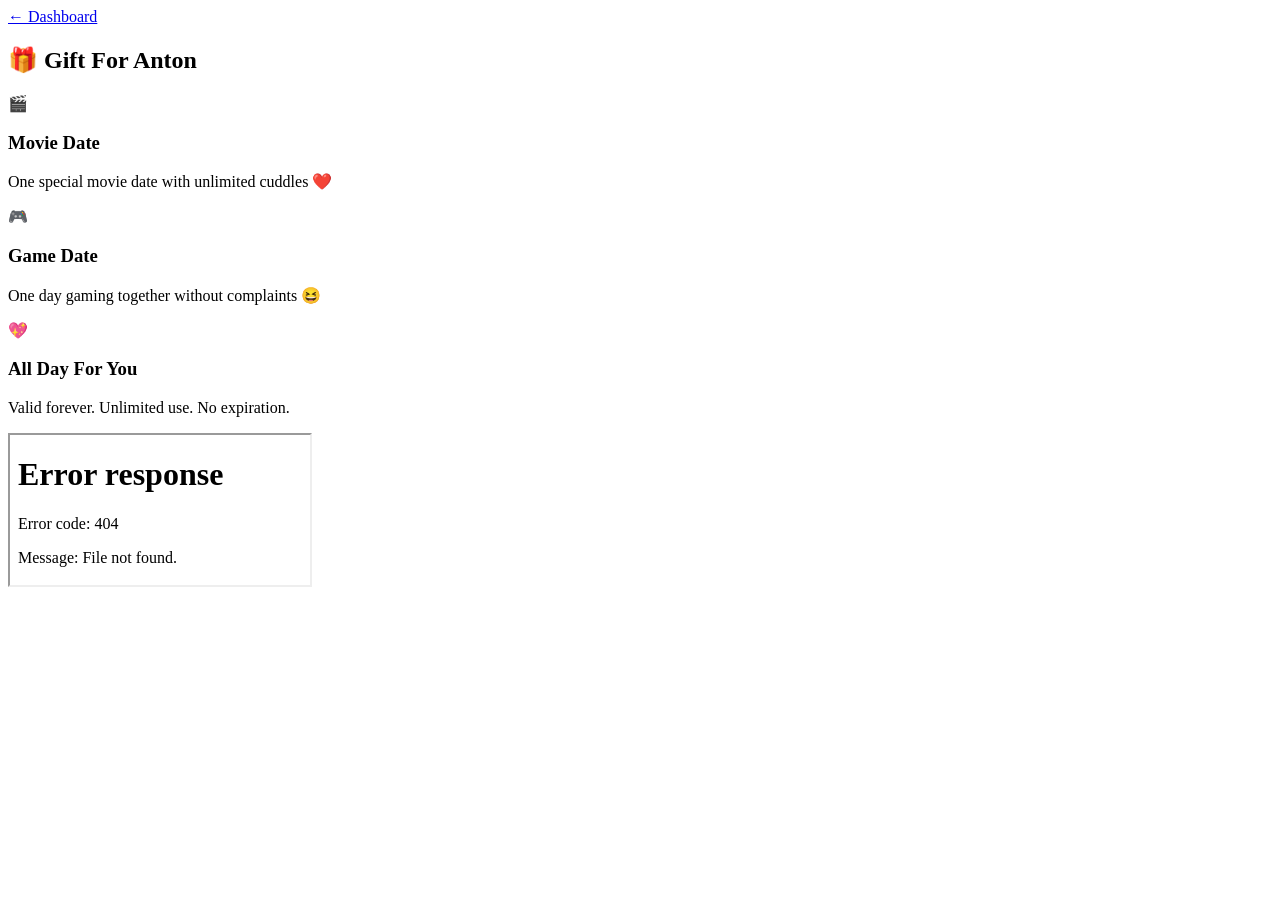
==== gift.html @ a57ba462 "Create gift.html" ====
<!DOCTYPE html>
<html lang="en">

<head>

<meta charset="UTF-8">
<meta name="viewport" content="width=device-width, initial-scale=1.0">

<title>Gift ❤️</title>

<link rel="stylesheet" href="style.css">

</head>

<body>

<a href="dashboard.html" class="back-btn">
← Dashboard
</a>

<section class="glass-section">

<h1 class="page-title">
🎁 Gift For Anton
</h1>

<div class="voucher-grid">

<div class="voucher">

<div class="voucher-icon">
🎬
</div>

<h3>
Movie Date
</h3>

<p>
One special movie date
with unlimited cuddles ❤️
</p>

</div>

<div class="voucher">

<div class="voucher-icon">
🎮
</div>

<h3>
Game Date
</h3>

<p>
One day gaming together
without complaints 😆
</p>

</div>

<div class="voucher">

<div class="voucher-icon">
💖
</div>

<h3>
All Day For You
</h3>

<p>
Valid forever.
Unlimited use.
No expiration.
</p>

</div>

</div>

</section>

<script src="dashboard.js"></script>

</body>
<iframe
src="music-player.html"
id="musicFrame">
</iframe>
</html>
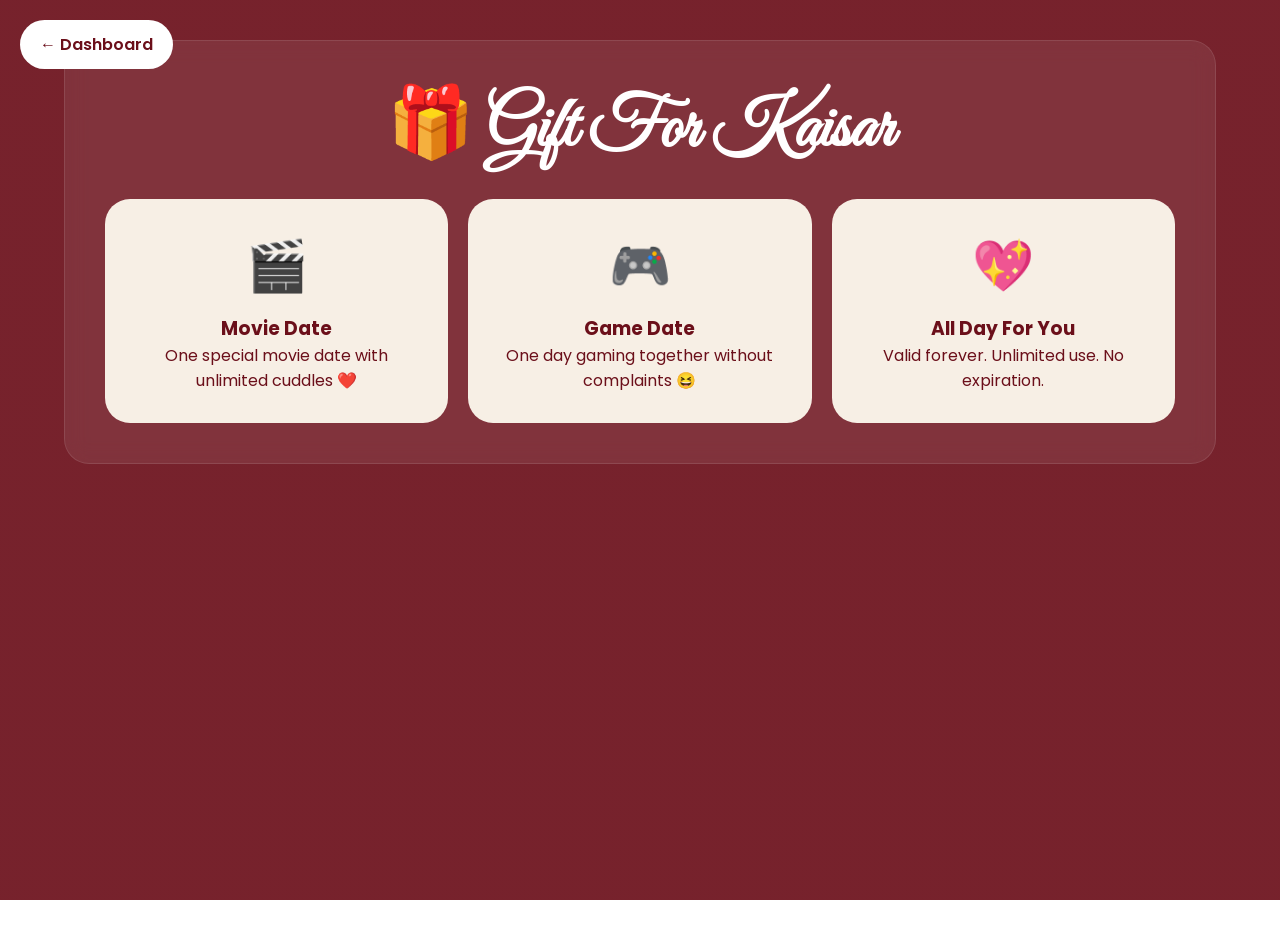
==== commit 58662c9e: "Change gift title from Anton to Kaisar" ====
--- a/gift.html
+++ b/gift.html
@@ -21,7 +21,7 @@
 <section class="glass-section">
 
 <h1 class="page-title">
-🎁 Gift For Anton
+🎁 Gift For Kaisar
 </h1>
 
 <div class="voucher-grid">
--- a/style.css
+++ b/style.css
@@ -0,0 +1,812 @@
+@import url('https://fonts.googleapis.com/css2?family=Great+Vibes&family=Poppins:wght@300;400;500;600&display=swap');
+
+:root{
+
+--maroon:#6b0f1a;
+--maroon2:#8d1f2d;
+--cream:#f7efe5;
+--gold:#d9b77c;
+--white:#ffffff;
+
+}
+
+*{
+margin:0;
+padding:0;
+box-sizing:border-box;
+scroll-behavior:smooth;
+}
+
+body{
+
+font-family:'Poppins',sans-serif;
+
+background:
+linear-gradient(
+rgba(107,15,26,.92),
+rgba(107,15,26,.92)
+),
+url("../images/paper-texture.jpg");
+
+background-size:cover;
+background-attachment:fixed;
+
+color:white;
+
+overflow-x:hidden;
+min-height:100vh;
+
+}
+/* =====================
+LOADING SCREEN
+===================== */
+
+#loading-screen{
+
+position:fixed;
+inset:0;
+
+background:var(--maroon);
+
+display:flex;
+justify-content:center;
+align-items:center;
+
+z-index:9999;
+
+transition:1s;
+
+}
+
+.loading-content{
+
+text-align:center;
+
+}
+
+.loading-content h1{
+
+font-family:'Great Vibes';
+
+font-size:80px;
+color:white;
+
+}
+
+.loading-content p{
+
+font-size:18px;
+
+letter-spacing:2px;
+
+}
+
+/* =====================
+LANDING PAGE
+===================== */
+
+.landing-page{
+
+min-height:100vh;
+
+display:flex;
+flex-direction:column;
+
+justify-content:center;
+align-items:center;
+
+padding:30px;
+
+text-align:center;
+
+}
+
+.main-title{
+
+font-family:'Great Vibes';
+
+font-size:90px;
+
+margin-top:25px;
+
+}
+
+.subtitle{
+
+opacity:.9;
+
+margin-bottom:30px;
+
+}
+
+.question{
+
+font-size:34px;
+
+margin-bottom:30px;
+
+}
+
+/* =====================
+BUTTONS
+===================== */
+
+.button-group{
+
+display:flex;
+gap:20px;
+flex-wrap:wrap;
+
+justify-content:center;
+
+}
+
+.button-group button{
+
+border:none;
+
+padding:15px 35px;
+
+border-radius:50px;
+
+cursor:pointer;
+
+font-size:18px;
+
+font-weight:600;
+
+transition:.3s;
+
+}
+
+#yesBtn{
+
+background:white;
+color:var(--maroon);
+
+}
+
+#noBtn{
+
+background:transparent;
+
+border:2px solid white;
+
+color:white;
+
+}
+
+.button-group button:hover{
+
+transform:translateY(-4px);
+
+}
+
+/* =====================
+POPUP
+===================== */
+
+#popup{
+
+position:fixed;
+
+inset:0;
+
+background:rgba(0,0,0,.7);
+
+display:flex;
+
+justify-content:center;
+align-items:center;
+
+opacity:0;
+visibility:hidden;
+
+transition:.5s;
+
+z-index:5000;
+
+}
+
+#popup.show{
+
+opacity:1;
+visibility:visible;
+
+}
+
+.popup-card{
+
+background:var(--cream);
+
+color:var(--maroon);
+
+padding:30px;
+
+border-radius:25px;
+
+width:90%;
+max-width:400px;
+
+text-align:center;
+
+}
+
+.popup-card img{
+
+width:160px;
+
+height:160px;
+
+border-radius:50%;
+
+object-fit:cover;
+
+margin-bottom:15px;
+
+}
+
+.popup-card button{
+
+margin-top:20px;
+
+padding:12px 25px;
+
+border:none;
+
+background:var(--maroon);
+
+color:white;
+
+border-radius:50px;
+
+cursor:pointer;
+
+}
+
+/* =====================
+LOGIN
+===================== */
+
+.login-container{
+
+min-height:100vh;
+
+display:flex;
+
+justify-content:center;
+align-items:center;
+
+padding:30px;
+
+}
+
+.glass-card{
+
+background:
+rgba(255,255,255,.1);
+
+backdrop-filter:blur(15px);
+
+padding:40px;
+
+border-radius:25px;
+
+border:1px solid rgba(255,255,255,.2);
+
+width:100%;
+max-width:450px;
+
+text-align:center;
+
+}
+
+#passwordInput{
+
+width:100%;
+
+padding:15px;
+
+border:none;
+
+border-radius:12px;
+
+margin:20px 0;
+
+font-size:22px;
+
+text-align:center;
+
+}
+
+.keypad{
+
+display:grid;
+
+grid-template-columns:
+repeat(3,1fr);
+
+gap:10px;
+
+}
+
+.keypad button{
+
+padding:20px;
+
+font-size:22px;
+
+border:none;
+
+border-radius:15px;
+
+cursor:pointer;
+
+color:white;
+
+color:var(--maroon);
+
+}
+
+/* =====================
+HERO
+===================== */
+
+.hero{
+
+padding:80px 20px;
+
+text-align:center;
+
+}
+
+.hero h1{
+
+font-family:'Great Vibes';
+
+font-size:90px;
+
+margin-top:20px;
+
+}
+
+.hero p{
+
+max-width:600px;
+
+margin:auto;
+
+margin-top:10px;
+
+}
+
+/* =====================
+MENU
+===================== */
+
+.dashboard-grid{
+display:grid;
+grid-template-columns:
+repeat(auto-fit,minmax(250px,1fr));
+gap:25px;
+}
+
+.menu-card{
+
+background:
+rgba(255,255,255,.08);
+
+backdrop-filter:blur(15px);
+
+border:1px solid rgba(255,255,255,.15);
+
+padding:40px;
+
+border-radius:25px;
+
+text-align:center;
+
+color:white;
+
+text-decoration:none;
+
+transition:.4s;
+
+}
+
+.menu-card:hover{
+
+transform:
+translateY(-10px);
+
+background:
+rgba(255,255,255,.15);
+
+}
+
+.menu-card h3{
+
+margin:15px 0;
+
+font-size:28px;
+
+}
+
+.menu-card p{
+
+opacity:.8;
+
+}
+
+/* =====================
+GLASS SECTION
+===================== */
+
+.glass-section{
+
+margin:40px auto;
+
+width:90%;
+max-width:1200px;
+
+background:
+rgba(255,255,255,.08);
+
+backdrop-filter:blur(10px);
+
+padding:40px;
+
+border-radius:25px;
+
+border:1px solid rgba(255,255,255,.1);
+
+}
+
+.glass-section h2{
+
+margin-bottom:25px;
+
+}
+
+/* =====================
+JOURNEY
+===================== */
+
+.journey-grid{
+
+display:grid;
+
+grid-template-columns:
+repeat(3,1fr);
+
+gap:30px;
+
+width:100%;
+
+margin-top:40px;
+
+}
+
+.stamp-frame img{
+
+width:100%;
+
+height:250px;
+
+object-fit:cover;
+
+border-radius:10px;
+
+display:block;
+
+}
+
+@media(max-width:768px){
+
+.journey-grid{
+
+grid-template-columns:
+repeat(2,1fr);
+
+gap:15px;
+
+}
+
+.stamp-frame img{
+
+height:180px;
+
+}
+
+}
+
+/* =====================
+MOMENT
+===================== */
+
+#counter{
+
+font-size:42px;
+
+font-weight:bold;
+
+margin-top:20px;
+
+text-align:center;
+
+}
+
+/* =====================
+VOUCHER
+===================== */
+
+.voucher-grid{
+
+display:grid;
+
+grid-template-columns:
+repeat(auto-fit,minmax(250px,1fr));
+
+gap:20px;
+
+}
+
+.voucher{
+
+background:var(--cream);
+
+color:var(--maroon);
+
+padding:30px;
+
+border-radius:25px;
+
+text-align:center;
+
+transition:.3s;
+
+}
+
+.voucher:hover{
+
+transform:
+translateY(-8px);
+
+}
+
+.voucher-icon{
+
+font-size:50px;
+
+margin-bottom:10px;
+
+}
+
+/* =====================
+LETTER
+===================== */
+
+.envelope{
+
+max-width:700px;
+
+margin:auto;
+
+}
+
+.envelope-flap{
+
+background:var(--gold);
+
+padding:25px;
+
+text-align:center;
+
+cursor:pointer;
+
+font-weight:bold;
+
+border-radius:0;
+
+}
+
+.letter-content{
+
+background:var(--cream);
+
+color:var(--maroon);
+
+padding:35px;
+
+min-height:250px;
+
+line-height:1.8;
+
+border-radius:0;
+}
+
+
+/* =====================
+PLAYLIST
+===================== */
+
+iframe{
+
+margin-top:20px;
+
+}
+
+/* =====================
+FOOTER
+===================== */
+
+footer{
+
+text-align:center;
+
+padding:40px;
+
+opacity:.8;
+
+}
+
+/* =====================
+HEARTS
+===================== */
+
+.heart{
+
+position:fixed;
+
+bottom:-20px;
+
+pointer-events:none;
+
+animation:heartFloat 6s linear forwards;
+
+z-index:999;
+
+}
+
+@keyframes heartFloat{
+
+0%{
+
+transform:
+translateY(0);
+
+opacity:1;
+
+}
+
+100%{
+
+transform:
+translateY(-110vh);
+
+opacity:0;
+
+}
+
+}
+
+/* =====================
+PETALS
+===================== */
+
+.petal{
+
+position:fixed;
+
+top:-50px;
+
+pointer-events:none;
+
+animation:petalFall linear forwards;
+
+z-index:999;
+
+}
+
+@keyframes petalFall{
+
+100%{
+
+transform:
+translateY(110vh)
+rotate(720deg);
+
+opacity:0;
+
+}
+
+}
+
+/* =====================
+MOBILE
+===================== */
+
+@media(max-width:768px){
+
+.main-title{
+
+font-size:60px;
+
+}
+
+.hero h1{
+
+font-size:60px;
+
+}
+
+.question{
+
+font-size:26px;
+
+}
+
+#counter{
+
+font-size:24px;
+
+}
+
+.loading-content h1{
+
+font-size:55px;
+
+}
+
+}
+
+.back-btn{
+
+position:fixed;
+top:20px;
+left:20px;
+
+padding:12px 20px;
+
+background:white;
+
+color:#6b0f1a;
+
+text-decoration:none;
+
+border-radius:50px;
+
+font-weight:600;
+
+z-index:1000;
+
+}
+
+.page-title{
+
+text-align:center;
+
+font-family:'Great Vibes';
+
+font-size:70px;
+
+margin-bottom:25px;
+
+}
+
+.center-text{
+
+text-align:center;
+
+margin-bottom:25px;
+
+}
+
+#musicFrame{
+    position:fixed;
+    width:0;
+    height:0;
+    border:none;
+    opacity:0;
+    pointer-events:none;
+}
